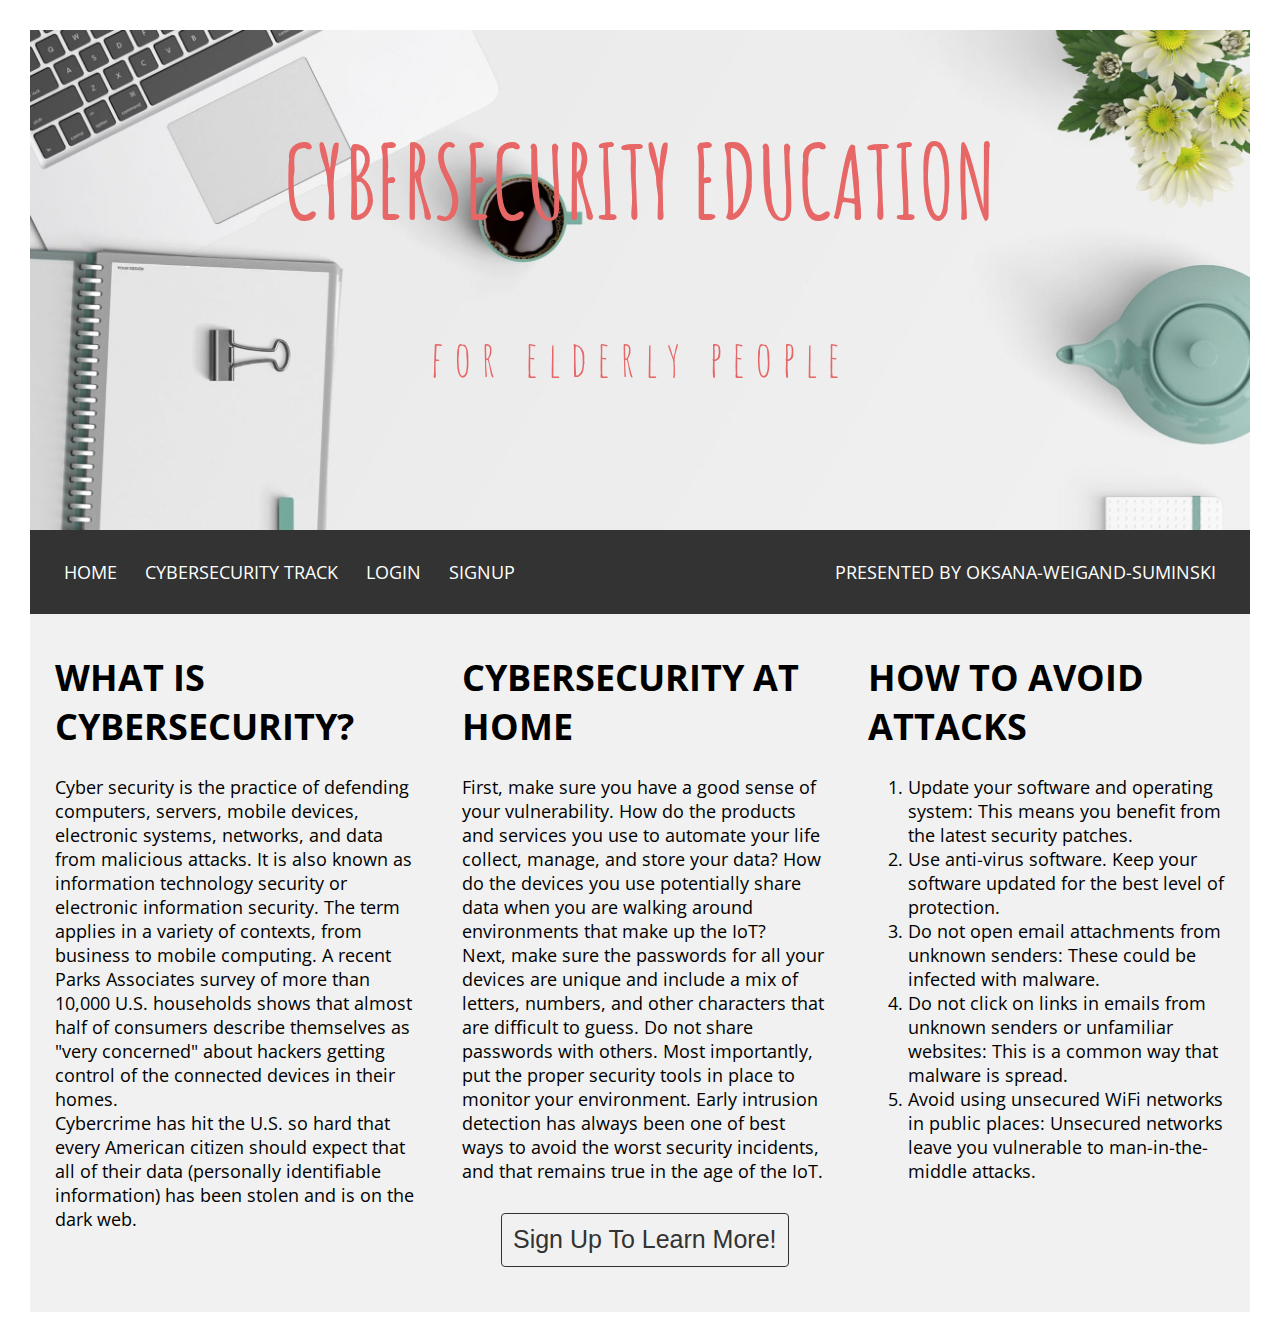
==== index.html @ 55dc7c1b "First Draft" ====
<!DOCTYPE HTML>
<html>
	<head>
	<meta charset="utf-8">
	<meta name="viewport" content="width=device-width, initial-scale=1, shrink-to-fit=no">
		<title>Cybersecurity Education</title>
    <link rel="stylesheet" href="style.css">
		<style>
			@import url('https://fonts.googleapis.com/css2?family=Amatic+SC:wght@400;700&family=Open+Sans&display=swap');
		</style>
	</head>
	<body>
	<div class="header">
	<!--project title-->
	<h1 id="title">CYBERSECURITY EDUCATION</h1>
	<h2 id="subtitle">for elderly people</h2>
	</div>
	<!--navbar-->
	<div class="topnav">
		<a href="index.html">HOME</a>
		<a href="track.html">CYBERSECURITY TRACK</a>
		<a class="active" href="#">LOGIN</a>
		<a class="active" href="#">SIGNUP</a>
		<a href="https://www.linkedin.com/in/oksana-weigand-suminski-0a7941151/" style="float:right">PRESENTED BY OKSANA-WEIGAND-SUMINSKI</a>
	</div>
	  <div class="row">
	    <div class="column">
	    <h1>WHAT IS CYBERSECURITY?</h1>
	    <p id="first">Cyber security is the practice of defending computers, servers, mobile devices, electronic systems,
	      networks, and data from malicious attacks. It is also known as information technology security or electronic information security.
	      The term applies in a variety of contexts, from business to mobile computing. A recent Parks Associates survey of more than 10,000
	      U.S. households shows that almost half of consumers describe themselves as "very concerned"
	      about hackers getting control of the connected devices in their homes.<br>Cybercrime has hit the U.S. so hard that every American
				citizen should expect that all of their data (personally identifiable information) has been stolen and is on the dark web.
	    </p>
	    </div>
	    <div class="column">
	    <h1>CYBERSECURITY AT HOME</h1>
	    <p id="second">First, make sure you have a good sense of your vulnerability. How do the products and services you use to automate your
				life collect, manage, and store your data? How do the devices you use potentially share data when you are walking around environments
				that make up the IoT?<br> Next, make sure the passwords for all your devices are unique and include a mix of letters, numbers, and other
				characters that are difficult to guess. Do not share passwords with others. Most importantly, put the proper security tools in place
				to monitor your environment. Early intrusion detection has always been one of best ways to avoid the worst security incidents, and that
				remains true in the age of the IoT.</p>
			<div class="callout">
			<button type="button" name="button" class="custom-btn">Sign Up To Learn More!</button>
			</div>
			</div>
	    <div class="column">
	    <h1>HOW TO AVOID ATTACKS</h1>
	    <ol id="third">
			<li>Update your software and operating system: This means you benefit from the latest security patches.</li>
			<li>Use anti-virus software. Keep your software updated for the best level of protection.</li>
			<li>Do not open email attachments from unknown senders: These could be infected with malware.</li>
			<li>Do not click on links in emails from unknown senders or unfamiliar websites: This is a common way that malware is spread.</li>
			<li>Avoid using unsecured WiFi networks in public places: Unsecured networks leave you vulnerable to man-in-the-middle attacks.</li>
			</ol>
			</div>

	</div>
  </body>
</html>
---- style.css ----
/* box model */
*{
box-sizing: border-box;
}
/* margins of the whole page */
body{
  margin: 30px;
  overflow: scroll;
  font-family: 'Open Sans', sans-serif;
  /* padding: 5px; */
  font-size: 18px;
}
  /* style of a header */
.header{
  background-color: #f1f1f1;
  padding: 20px;
  text-align: center;
  background-image: url("office.png");
  /* opacity: 0.75; */
  background-repeat: no-repeat;
  background-size: cover;
  height: 500px;

  /* background-image: linear-gradient(white, black); */
}
  /* style of links */
.topnav{
  overflow: hidden;
  background-color: #333;
  padding: 20px;
  margin: 0px;
}
  /* links' style*/
.topnav a{
  float: left;
  /* display: block; */
  display: inline-block;
  text-align: center;
  padding: 10px 14px;
  color: #fff;
  text-decoration: none;
}
  /* changes color when you hover */
.topnav a:hover{
  background-color: #ddd;
  color: #000;
}
  /* sub body bg */
.row{
  background-color: #f1f1f1;
}
.row:after{
  content: "";
  display: table;
  clear: both;
}
  /* puts in 3 vertical columns */
.column{
  float: left;
  width: 32.5%;
  padding: 15px;
  margin-left: 10px;
}
  /* puts in 2 vertical columns */
div.col{
  float: left;
  width: 49%;
  padding: 15px;
  margin-left: 10px;
}
div.col-materials{
  float: left;
  width: 25%;
  padding: 15px;
  /* margin-left: 15px; */
}
  /* responsive layout */
  @media screen and (max-width:500px;){
    .column, .col, .col-materials{
      width: 100%;
    }
  }
#subtitle{
  letter-spacing: 10px;
}

#first{
  /* font-family: monospace;
  color: yellow; */
}
#second.btn-custom-btn{
  align-self: flex;
  float: center;
}
#third{
  /* font-family: fantasy;
  color: red; */
}
h1#title{
font-family: 'Amatic SC', cursive;
font-weight: 700;
font-size: 100px;
color: rgb(231, 102, 102);
}
h2#subtitle{
  font-family: 'Amatic SC', cursive;
  font-weight: 400;
  font-size: 50px;
  color: rgb(231, 102, 102);
  padding-top: 15px;
}
button.custom-btn {
    background-color: #f1f1f1;
    border-color: #333;
    color: #333;
    transition: 1s;
    /* align-content: center; */
    text-align: center;
    border: 1px solid #333;
    padding: 0.7rem;
    font-size: 1rem;
    border-radius: .25rem;
    transition: all .15s ease-in-out;
    vertical-align: middle;
    display: flex;
  /* align-items: center; */
    margin: auto;
    font-size: 25px;

}
button.custom-btn:hover{
  background-color: #333;
  border-color: white;
  color: white;
  transition: 1s;
}
.callout{
  margin-top: 30px;
  margin-bottom: 30px;
}
ul#second li a, ul#first li a{
  font-size: 18px;
  text-decoration: none;
}
h1#thead{
  text-align: center;
}
.card{

  border: none;
  border-radius: 5px 5px 5px 5px;
  box-shadow: -webkit-box-shadow -19px 19px 43px 0px rgba(0,0,0,0.61);
  -moz-box-shadow: -19px 19px 43px 0px rgba(0,0,0,0.61);
  box-shadow: -19px 19px 43px 0px rgba(0,0,0,0.61);
  width: 340px;
  height: 450px;
  flex: 1 1 auto;
  padding: 1.25rem;
  box-sizing: inherit;
  vertical-align: middle;
  display: block;
    }
  .card .card-title {
    text-align: left;
    font-weight: bold;
    font-size: 22px;
    color: #333;
  }
.card .card-text{
  color: #333;
  font-size: 18px;
  /* font-weight: 200; */
}

.card:hover{
  background-color: rgba(0,0,0,0.05);
  transition: 1s;
}
.container{
  margin-left: 20px;
}
.action{
  float: left;
  width: 49%;
  font-size: 30px;
  font-weight: 700;
  text-align: center;
}
img.card-img {
  width: 100%;
}
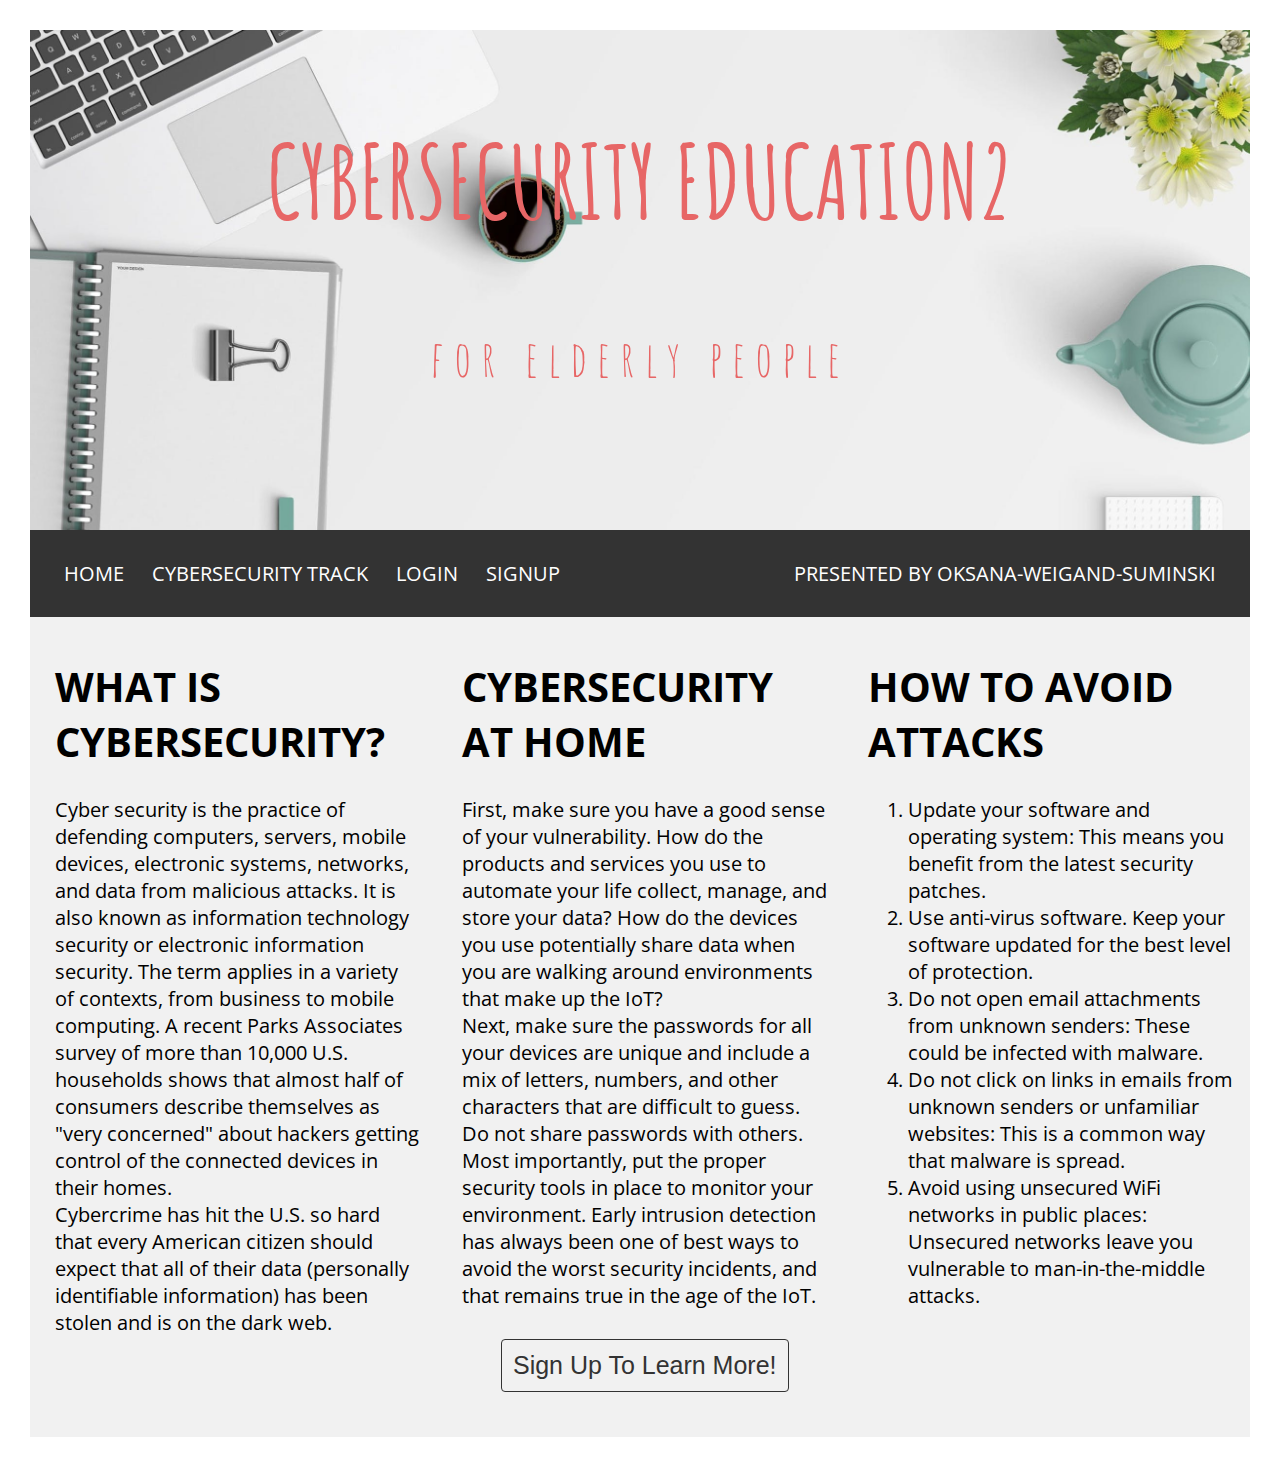
==== commit ba0ff71d: "changed title" ====
--- a/index.html
+++ b/index.html
@@ -12,7 +12,7 @@
 	<body>
 	<div class="header">
 	<!--project title-->
-	<h1 id="title">CYBERSECURITY EDUCATION</h1>
+	<h1 id="title">CYBERSECURITY EDUCATION2</h1>
 	<h2 id="subtitle">for elderly people</h2>
 	</div>
 	<!--navbar-->
--- a/style.css
+++ b/style.css
@@ -8,7 +8,7 @@
   overflow: scroll;
   font-family: 'Open Sans', sans-serif;
   /* padding: 5px; */
-  font-size: 18px;
+  font-size: 20px;
 }
   /* style of a header */
 .header{
@@ -68,6 +68,60 @@
   padding: 15px;
   margin-left: 10px;
 }
+  /* puts in 2 vertical columns and hovering button over img*/
+div.col-container{
+  float: left;
+  width: 49%;
+  padding: 15px;
+  margin-left: 10px;
+}
+
+.col-container {
+  position: relative;
+  /* width: 50%; */
+}
+
+img#image.rounded {
+  opacity: 1;
+  display: block;
+  width: 50%;
+  /* height: auto; */
+  transition: .5s ease;
+  backface-visibility: hidden;
+}
+
+.middle {
+  transition: .5s ease;
+  opacity: 0;
+  position: absolute;
+  top: 50%;
+  left: 50%;
+  transform: translate(-50%, -50%);
+  -ms-transform: translate(-50%, -50%);
+  text-align: center;
+}
+
+.col-container:hover #image {
+  opacity: 0.5;
+
+}
+
+.col-container:hover .middle {
+  opacity: 1;
+}
+
+.btn {
+  background-color: rgb(231, 102, 102);
+  color: white;
+  font-size: 20px;
+  padding: 16px 32px;
+  border: solid 1px rgb(231, 102, 102);
+  border-radius: .25rem;
+  cursor: pointer;
+}
+
+
+  /* puts cards in 4 vertical columns */
 div.col-materials{
   float: left;
   width: 25%;
@@ -189,3 +243,14 @@
 img.card-img {
   width: 100%;
 }
+img.rounded{
+  width: 50%;
+  border-radius: 50%;
+  /* vertical-align: middle;
+  display: block;
+  align-items: center; */
+  display: block;
+  margin-left: auto;
+  margin-right: auto;
+  margin-top: 20px;
+}
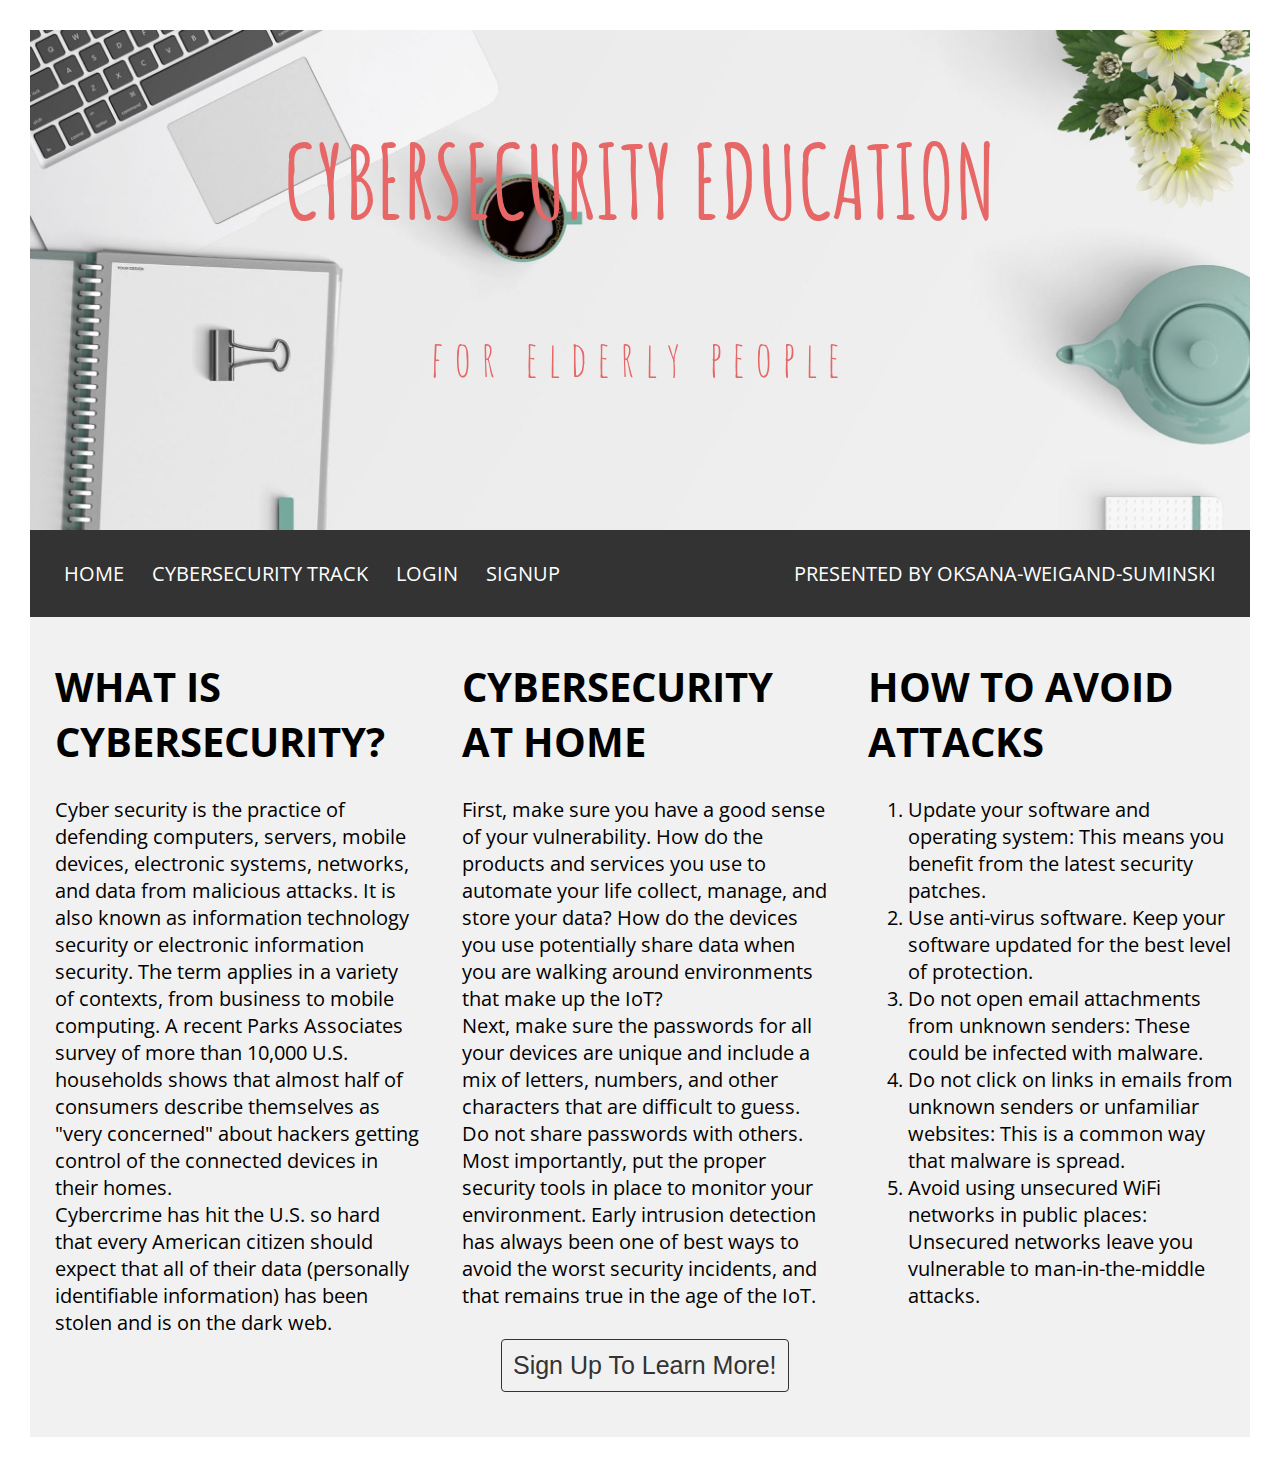
==== commit 1c363e90: "fixed title" ====
--- a/index.html
+++ b/index.html
@@ -12,7 +12,7 @@
 	<body>
 	<div class="header">
 	<!--project title-->
-	<h1 id="title">CYBERSECURITY EDUCATION2</h1>
+	<h1 id="title">CYBERSECURITY EDUCATION</h1>
 	<h2 id="subtitle">for elderly people</h2>
 	</div>
 	<!--navbar-->
